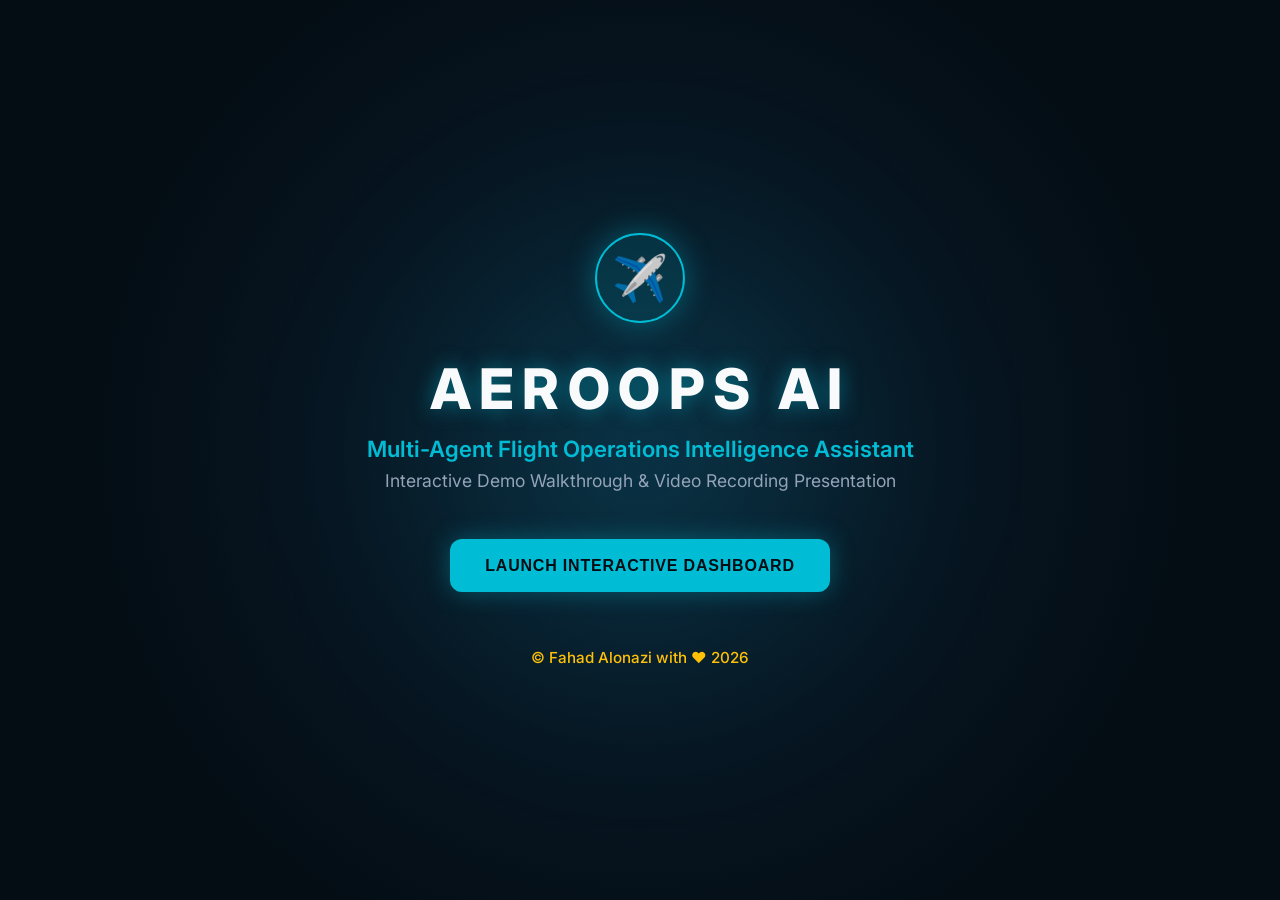
==== mockups_test/index.html @ d5b7aca8 "Initial commit - AeroOps AI project" ====
<!DOCTYPE html>
<html lang="en">
<head>
    <meta charset="UTF-8">
    <meta name="viewport" content="width=device-width, initial-scale=1.0">
    <title>AeroOps AI Interactive Walkthrough Mockup</title>
    <link rel="stylesheet" href="style.css">
    <link href="https://fonts.googleapis.com/css2?family=Inter:wght@400;600;700;800&family=JetBrains+Mono:wght@400;700&display=swap" rel="stylesheet">
</head>
<body>

    <!-- VIEW 1: Title Screen -->
    <section id="view-title" class="view-section active">
        <div class="glow-container">
            <div class="glow-orb"></div>
        </div>
        <div class="title-content">
            <div class="logo-wrapper">
                <span class="logo-icon">✈️</span>
            </div>
            <h1>AEROOPS AI</h1>
            <p class="subtitle">Multi-Agent Flight Operations Intelligence Assistant</p>
            <p class="desc">Interactive Demo Walkthrough & Video Recording Presentation</p>
            <button id="btn-enter" class="btn btn-primary">LAUNCH INTERACTIVE DASHBOARD</button>
            <div class="credits">© Fahad Alonazi with ❤️ 2026</div>
        </div>
    </section>

    <!-- VIEW 2: Dashboard Overview -->
    <section id="view-dashboard" class="view-section">
        <header class="dashboard-header">
            <div class="header-left">
                <h2>AeroOps AI Dispatch Control</h2>
                <p>Select a demo scenario below to execute the multi-agent analysis workflow.</p>
            </div>
            <button id="btn-back-title" class="btn btn-secondary">← Start Page</button>
        </header>

        <div class="dashboard-grid">
            <!-- Demo Buttons Card -->
            <div class="card demo-card">
                <h3>Select Demo Scenario</h3>
                <p class="card-desc">Clicking a scenario loads the flight parameters and opens its analysis result slide.</p>
                
                <div class="demo-buttons-container">
                    <button class="demo-select-btn low" data-target="low">
                        <span class="demo-indicator"></span>
                        <div class="demo-info">
                            <span class="demo-title">LOW Risk Demo</span>
                            <span class="demo-meta">SV1200 | RUH → JED | Stable weather</span>
                        </div>
                    </button>

                    <button class="demo-select-btn medium" data-target="medium">
                        <span class="demo-indicator"></span>
                        <div class="demo-info">
                            <span class="demo-title">MEDIUM Risk Demo</span>
                            <span class="demo-meta">AA123 | JFK → LAX | Weather reroute</span>
                        </div>
                    </button>

                    <button class="demo-select-btn high" data-target="high_pending">
                        <span class="demo-indicator"></span>
                        <div class="demo-info">
                            <span class="demo-title">HIGH Risk (Pending Review)</span>
                            <span class="demo-meta">SV1024 | Suspended for HITL</span>
                        </div>
                    </button>

                    <button class="demo-select-btn high" data-target="high_approved">
                        <span class="demo-indicator"></span>
                        <div class="demo-info">
                            <span class="demo-title">HIGH Risk (Approved)</span>
                            <span class="demo-meta">SV1024 | Briefing generated</span>
                        </div>
                    </button>

                    <button class="demo-select-btn security" data-target="security_pending">
                        <span class="demo-indicator"></span>
                        <div class="demo-info">
                            <span class="demo-title">Security Shield (Pending Review)</span>
                            <span class="demo-meta">SV9999 | Injection detected</span>
                        </div>
                    </button>

                    <button class="demo-select-btn security" data-target="security_approved">
                        <span class="demo-indicator"></span>
                        <div class="demo-info">
                            <span class="demo-title">Security Shield (Approved)</span>
                            <span class="demo-meta">SV9999 | Security briefing</span>
                        </div>
                    </button>

                    <button class="demo-select-btn invalid" data-target="invalid">
                        <span class="demo-indicator"></span>
                        <div class="demo-info">
                            <span class="demo-title">Invalid Input Demo</span>
                            <span class="demo-meta">1024 | Format error validation</span>
                        </div>
                    </button>
                </div>

                <div class="additional-actions">
                    <h3>Documentation & Logs</h3>
                    <div class="extra-buttons">
                        <button class="demo-select-btn testing" data-target="testing">
                            <span class="demo-indicator"></span>
                            <div class="demo-info">
                                <span class="demo-title">Automated Testing Results</span>
                                <span class="demo-meta">Pytest suite: 11 passed</span>
                            </div>
                        </button>
                        <button class="demo-select-btn conclusion" data-target="conclusion">
                            <span class="demo-indicator"></span>
                            <div class="demo-info">
                                <span class="demo-title">System Conclusion</span>
                                <span class="demo-meta">Safety, validation, and deterministic design</span>
                            </div>
                        </button>
                    </div>
                </div>
            </div>

            <!-- Visual Preview Card -->
            <div class="card preview-card">
                <h3>Live Walkthrough Preview</h3>
                <p class="card-desc">Preview of the dashboard structure. Select a scenario on the left to see results.</p>
                <div class="mockup-dashboard-frame">
                    <img src="../screenshots_experimental/00_dashboard_overview.png" alt="Dashboard Preview" class="frame-img">
                    <div class="frame-overlay">
                        <span class="glowing-cursor">👆 Select a demo to begin</span>
                    </div>
                </div>
            </div>
        </div>
        <div class="footer-credits">© Fahad Alonazi with ❤️ 2026</div>
    </section>

    <!-- VIEW 3: Detail/Result Screen -->
    <section id="view-detail" class="view-section">
        <header class="detail-header">
            <button id="btn-back-dashboard" class="btn btn-secondary">← Back to Dashboard</button>
            <h2 id="detail-title">LOW Risk Scenario Analysis</h2>
        </header>

        <div class="detail-container">
            <!-- Slide Image Frame -->
            <div class="slide-frame-card card">
                <img id="detail-slide-img" src="" alt="Slide Details" class="slide-img">
            </div>

            <!-- Voiceover Control Panel -->
            <div class="voiceover-card card">
                <h3>Voiceover & Narration</h3>
                <p class="card-desc">Play the pre-recorded voice narration for this section of your presentation video.</p>

                <div class="audio-control-panel">
                    <button id="btn-play-audio" class="audio-btn">
                        <span class="play-icon">▶</span>
                        <span class="pause-icon hidden">⏸</span>
                    </button>
                    <div class="audio-progress-bar">
                        <div id="audio-progress" class="progress-fill"></div>
                    </div>
                    <span id="audio-time" class="audio-time-label">0:00</span>
                </div>

                <div class="narration-box">
                    <h4>Console Transcript:</h4>
                    <p id="detail-narration-text" class="narration-text">Narration content loads here...</p>
                </div>
            </div>
        </div>
        <div class="footer-credits">© Fahad Alonazi with ❤️ 2026</div>
    </section>

    <!-- Hidden audio element -->
    <audio id="voiceover-audio"></audio>

    <script src="main.js"></script>
</body>
</html>
---- mockups_test/style.css ----
/* CSS for AeroOps AI Mockup Walkthrough */
:root {
    --bg-primary: #040d14;
    --bg-card: rgba(255, 255, 255, 0.05);
    --accent-teal: #00bcd4;
    --accent-amber: #ffc107;
    --accent-red: #ef4444;
    --accent-purple: #a855f7;
    --accent-gray: #64748b;
    --text-primary: #f8fafc;
    --text-muted: #94a3b8;
    --border-color: rgba(255, 255, 255, 0.08);
}

* {
    box-sizing: border-box;
    margin: 0;
    padding: 0;
}

body {
    background-color: var(--bg-primary);
    color: var(--text-primary);
    font-family: 'Inter', sans-serif;
    min-height: 100vh;
    overflow-x: hidden;
    position: relative;
}

/* Base View Layout */
.view-section {
    display: none;
    opacity: 0;
    transform: scale(0.98);
    transition: opacity 0.4s ease, transform 0.4s ease;
    padding: 2.5rem;
    min-height: 100vh;
    width: 100%;
}

.view-section.active {
    display: flex;
    flex-direction: column;
    opacity: 1;
    transform: scale(1);
}

/* ========================================================
   VIEW 1: Title Screen
   ======================================================== */
#view-title {
    justify-content: center;
    align-items: center;
    text-align: center;
    background: radial-gradient(circle at center, #0b2234 0%, #040d14 70%);
}

.glow-container {
    position: absolute;
    width: 100%;
    height: 100%;
    overflow: hidden;
    top: 0;
    left: 0;
    z-index: 0;
    pointer-events: none;
}

.glow-orb {
    position: absolute;
    width: 600px;
    height: 600px;
    background: radial-gradient(circle, rgba(0, 188, 212, 0.15) 0%, rgba(0, 0, 0, 0) 70%);
    top: 50%;
    left: 50%;
    transform: translate(-50%, -50%);
    filter: blur(80px);
}

.title-content {
    position: relative;
    z-index: 1;
    max-width: 800px;
    animation: fadeIn 0.8s ease-out;
}

@keyframes fadeIn {
    from { opacity: 0; transform: translateY(10px); }
    to { opacity: 1; transform: translateY(0); }
}

.logo-wrapper {
    width: 90px;
    height: 90px;
    border-radius: 50%;
    background: rgba(0, 188, 212, 0.12);
    border: 2px solid var(--accent-teal);
    display: flex;
    justify-content: center;
    align-items: center;
    margin: 0 auto 2rem;
    box-shadow: 0 0 30px rgba(0, 188, 212, 0.4);
}

.logo-icon {
    font-size: 2.8rem;
}

.title-content h1 {
    font-size: 3.5rem;
    font-weight: 800;
    letter-spacing: 0.15em;
    color: var(--text-primary);
    text-shadow: 0 0 20px rgba(0, 188, 212, 0.5);
    margin-bottom: 0.8rem;
}

.title-content .subtitle {
    font-size: 1.4rem;
    color: var(--accent-teal);
    margin-bottom: 0.5rem;
    font-weight: 600;
}

.title-content .desc {
    font-size: 1.1rem;
    color: var(--text-muted);
    margin-bottom: 3rem;
}

.credits {
    margin-top: 3.5rem;
    font-size: 0.95rem;
    color: var(--accent-amber);
    font-weight: 500;
}

/* ========================================================
   Buttons & UI Elements
   ======================================================== */
.btn {
    display: inline-block;
    padding: 1.1rem 2.2rem;
    font-size: 1rem;
    font-weight: 700;
    border-radius: 12px;
    border: none;
    cursor: pointer;
    transition: transform 0.15s ease, background-color 0.2s ease, box-shadow 0.2s ease;
    text-decoration: none;
    letter-spacing: 0.05em;
}

.btn-primary {
    background-color: var(--accent-teal);
    color: #040d14;
    box-shadow: 0 0 25px rgba(0, 188, 212, 0.35);
}

.btn-primary:hover {
    background-color: #00e5ff;
    box-shadow: 0 0 35px rgba(0, 188, 212, 0.5);
    transform: translateY(-2px);
}

.btn-secondary {
    background-color: rgba(255, 255, 255, 0.08);
    color: var(--text-primary);
    border: 1px solid var(--border-color);
}

.btn-secondary:hover {
    background-color: rgba(255, 255, 255, 0.15);
    transform: translateY(-1px);
}

.btn:active {
    transform: scale(0.98);
}

/* Cards */
.card {
    background: var(--bg-card);
    border: 1px solid var(--border-color);
    border-radius: 16px;
    padding: 2rem;
    backdrop-filter: blur(10px);
    box-shadow: 0 10px 30px rgba(0,0,0,0.3);
}

.card h3 {
    font-size: 1.35rem;
    margin-bottom: 0.5rem;
    font-weight: 700;
}

.card-desc {
    font-size: 0.95rem;
    color: var(--text-muted);
    margin-bottom: 1.8rem;
}

/* ========================================================
   VIEW 2: Dashboard Overview
   ======================================================== */
.dashboard-header {
    display: flex;
    justify-content: space-between;
    align-items: center;
    border-bottom: 1px solid var(--border-color);
    padding-bottom: 1.8rem;
    margin-bottom: 2rem;
}

.dashboard-header h2 {
    font-size: 1.8rem;
    color: var(--accent-teal);
    font-weight: 700;
    margin-bottom: 0.3rem;
}

.dashboard-header p {
    color: var(--text-muted);
    font-size: 1rem;
}

.dashboard-grid {
    display: grid;
    grid-template-columns: 460px 1fr;
    gap: 2rem;
    flex: 1;
}

.demo-buttons-container {
    display: flex;
    flex-direction: column;
    gap: 1rem;
}

.demo-select-btn {
    display: flex;
    align-items: center;
    width: 100%;
    padding: 1.1rem;
    background: rgba(255, 255, 255, 0.03);
    border: 1px solid var(--border-color);
    border-radius: 12px;
    cursor: pointer;
    text-align: left;
    transition: transform 0.2s ease, background 0.2s ease, border-color 0.2s ease;
}

.demo-select-btn:hover {
    background: rgba(255, 255, 255, 0.07);
    transform: translateX(4px);
}

.demo-indicator {
    width: 12px;
    height: 12px;
    border-radius: 50%;
    margin-right: 1.1rem;
    flex-shrink: 0;
    box-shadow: 0 0 10px currentColor;
}

.demo-info {
    display: flex;
    flex-direction: column;
    gap: 0.2rem;
}

.demo-title {
    font-size: 1rem;
    font-weight: 700;
    color: var(--text-primary);
}

.demo-meta {
    font-size: 0.82rem;
    color: var(--text-muted);
}

/* Indicators Accents */
.demo-select-btn.low { border-left: 5px solid #22c55e; color: #22c55e; }
.demo-select-btn.medium { border-left: 5px solid #f59e0b; color: #f59e0b; }
.demo-select-btn.high { border-left: 5px solid #ef4444; color: #ef4444; }
.demo-select-btn.security { border-left: 5px solid #a855f7; color: #a855f7; }
.demo-select-btn.invalid { border-left: 5px solid #64748b; color: #64748b; }
.demo-select-btn.testing { border-left: 5px solid #06b6d4; color: #06b6d4; }
.demo-select-btn.conclusion { border-left: 5px solid #ffb703; color: #ffb703; }

.additional-actions {
    margin-top: 2rem;
    border-top: 1px solid var(--border-color);
    padding-top: 1.5rem;
}

.extra-buttons {
    display: flex;
    flex-direction: column;
    gap: 0.8rem;
    margin-top: 1rem;
}

/* Preview Frame */
.preview-card {
    display: flex;
    flex-direction: column;
}

.mockup-dashboard-frame {
    flex: 1;
    position: relative;
    border-radius: 12px;
    overflow: hidden;
    border: 1px solid var(--border-color);
    background: #000;
    display: flex;
    justify-content: center;
    align-items: center;
    box-shadow: inset 0 0 40px rgba(0,0,0,0.8);
}

.frame-img {
    width: 100%;
    height: 100%;
    object-fit: contain;
    transition: filter 0.3s ease;
}

.frame-overlay {
    position: absolute;
    top: 0;
    left: 0;
    right: 0;
    bottom: 0;
    background: rgba(4, 13, 20, 0.4);
    display: flex;
    justify-content: center;
    align-items: center;
    pointer-events: none;
}

.glowing-cursor {
    background: rgba(0, 188, 212, 0.15);
    border: 2px solid var(--accent-teal);
    color: var(--text-primary);
    padding: 0.8rem 1.5rem;
    border-radius: 20px;
    font-weight: 700;
    letter-spacing: 0.05em;
    font-size: 0.95rem;
    box-shadow: 0 0 20px rgba(0, 188, 212, 0.4);
    animation: pulse 2s infinite;
}

@keyframes pulse {
    0% { transform: scale(1); box-shadow: 0 0 20px rgba(0, 188, 212, 0.4); }
    50% { transform: scale(1.03); box-shadow: 0 0 35px rgba(0, 188, 212, 0.7); }
    100% { transform: scale(1); box-shadow: 0 0 20px rgba(0, 188, 212, 0.4); }
}

/* ========================================================
   VIEW 3: Detail/Result Screen
   ======================================================== */
.detail-header {
    display: flex;
    align-items: center;
    gap: 2rem;
    border-bottom: 1px solid var(--border-color);
    padding-bottom: 1.5rem;
    margin-bottom: 2rem;
}

.detail-header h2 {
    font-size: 1.8rem;
    color: var(--accent-teal);
    font-weight: 700;
}

.detail-container {
    display: grid;
    grid-template-columns: 1fr 480px;
    gap: 2rem;
    flex: 1;
}

.slide-frame-card {
    display: flex;
    justify-content: center;
    align-items: center;
    background: #000;
    overflow: hidden;
    padding: 0.8rem;
}

.slide-img {
    width: 100%;
    height: 100%;
    object-fit: contain;
    border-radius: 8px;
    border: 1px solid rgba(255, 255, 255, 0.05);
}

.voiceover-card {
    display: flex;
    flex-direction: column;
}

.audio-control-panel {
    background: rgba(255, 255, 255, 0.03);
    border: 1px solid var(--border-color);
    border-radius: 12px;
    padding: 1.2rem;
    display: flex;
    align-items: center;
    gap: 1.1rem;
    margin-bottom: 1.8rem;
}

.audio-btn {
    width: 48px;
    height: 48px;
    border-radius: 50%;
    background: var(--accent-teal);
    color: #040d14;
    border: none;
    cursor: pointer;
    font-size: 1.2rem;
    display: flex;
    justify-content: center;
    align-items: center;
    box-shadow: 0 0 15px rgba(0, 188, 212, 0.4);
    transition: transform 0.1s ease, background 0.2s ease;
}

.audio-btn:hover {
    background: #00e5ff;
    transform: scale(1.05);
}

.audio-btn:active {
    transform: scale(0.95);
}

.audio-progress-bar {
    flex: 1;
    height: 6px;
    background: rgba(255, 255, 255, 0.1);
    border-radius: 3px;
    overflow: hidden;
    position: relative;
    cursor: pointer;
}

.progress-fill {
    width: 0%;
    height: 100%;
    background: var(--accent-teal);
    border-radius: 3px;
    transition: width 0.1s linear;
}

.audio-time-label {
    font-family: 'JetBrains Mono', monospace;
    font-size: 0.85rem;
    color: var(--text-muted);
    min-width: 35px;
    text-align: right;
}

.narration-box {
    flex: 1;
    display: flex;
    flex-direction: column;
    gap: 0.8rem;
}

.narration-box h4 {
    font-size: 1rem;
    color: var(--accent-amber);
    text-transform: uppercase;
    letter-spacing: 0.05em;
    font-weight: 700;
}

.narration-text {
    flex: 1;
    background: rgba(0,0,0,0.3);
    padding: 1.2rem;
    border-radius: 8px;
    font-size: 1rem;
    line-height: 1.6;
    color: #e2e8f0;
    border: 1px solid rgba(255,255,255,0.03);
    overflow-y: auto;
}

/* Footer Credits styling */
.footer-credits {
    text-align: center;
    margin-top: auto;
    padding-top: 2rem;
    font-size: 0.9rem;
    color: var(--accent-amber);
    font-weight: 500;
    opacity: 0.8;
}

/* Responsive */
@media (max-width: 1200px) {
    .dashboard-grid {
        grid-template-columns: 1fr;
    }
    .detail-container {
        grid-template-columns: 1fr;
    }
    .slide-frame-card {
        height: 450px;
    }
}
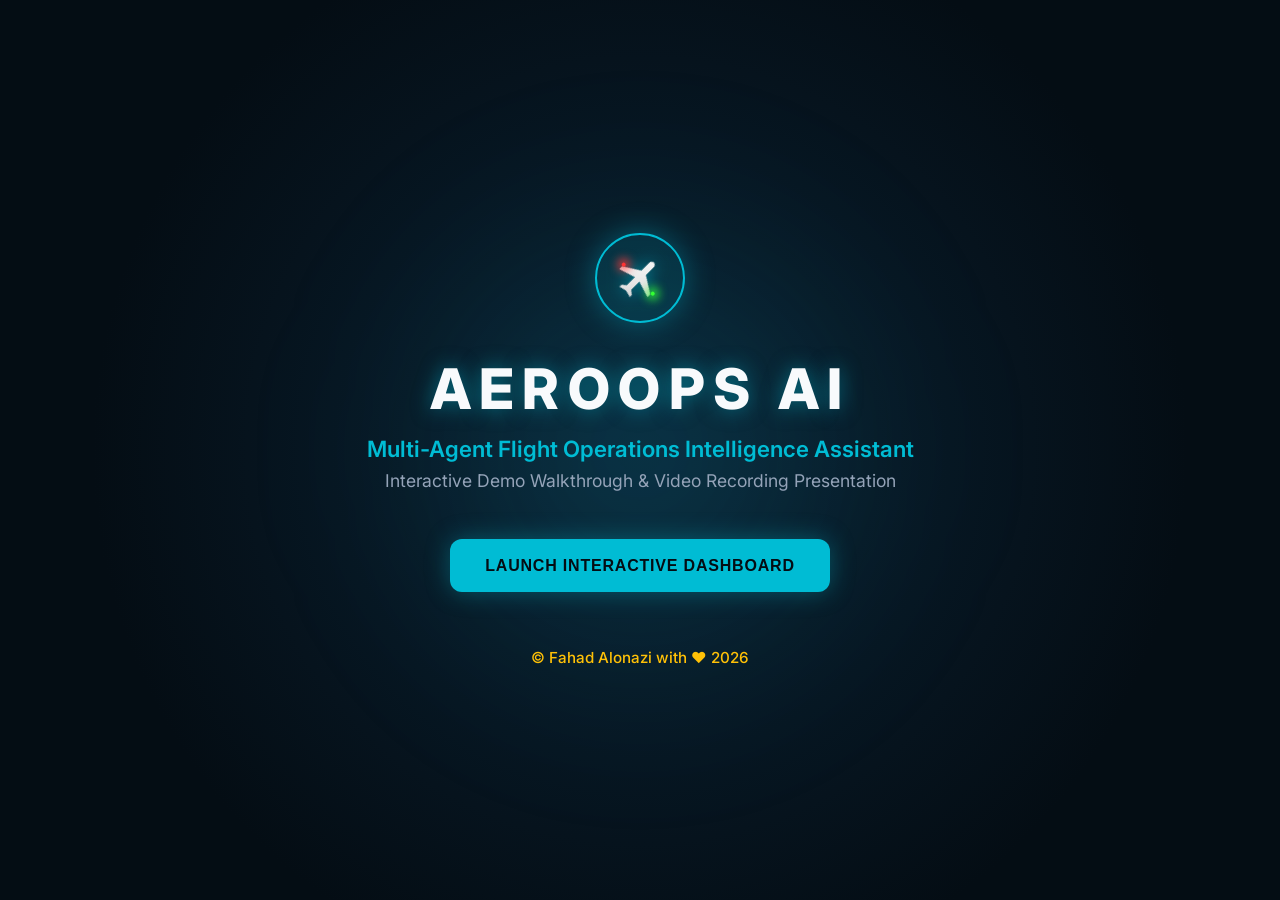
==== commit 04ae2153: "update" ====
--- a/mockups_test/index.html
+++ b/mockups_test/index.html
@@ -1,12 +1,16 @@
 <!DOCTYPE html>
 <html lang="en">
+
 <head>
     <meta charset="UTF-8">
     <meta name="viewport" content="width=device-width, initial-scale=1.0">
     <title>AeroOps AI Interactive Walkthrough Mockup</title>
     <link rel="stylesheet" href="style.css">
-    <link href="https://fonts.googleapis.com/css2?family=Inter:wght@400;600;700;800&family=JetBrains+Mono:wght@400;700&display=swap" rel="stylesheet">
+    <link
+        href="https://fonts.googleapis.com/css2?family=Inter:wght@400;600;700;800&family=JetBrains+Mono:wght@400;700&display=swap"
+        rel="stylesheet">
 </head>
+
 <body>
 
     <!-- VIEW 1: Title Screen -->
@@ -16,7 +20,22 @@
         </div>
         <div class="title-content">
             <div class="logo-wrapper">
-                <span class="logo-icon">✈️</span>
+                    <div class="logo-plane">
+                        <svg class="airplane-svg" xmlns="http://www.w3.org/2000/svg" viewBox="0 0 24 24">
+                            <defs>
+                                <linearGradient id="plane-gradient-logo" x1="0%" y1="0%" x2="100%" y2="100%">
+                                    <stop offset="0%" stop-color="#ffffff" />
+                                    <stop offset="60%" stop-color="#e6e6e6" />
+                                    <stop offset="100%" stop-color="#cccccc" />
+                                </linearGradient>
+                            </defs>
+                            <path
+                                d="M21 16v-2l-8-5V3.5c0-.83-.67-1.5-1.5-1.5S10 2.67 10 3.5V9l-8 5v2l8-2.5V19l-2 1.5V22l3.5-1 3.5 1v-1.5L13 19v-5.5l8 2.5z"
+                                fill="url(#plane-gradient-logo)" />
+                        </svg>
+                        <div class="nav-light red-light"></div>
+                        <div class="nav-light green-light"></div>
+                    </div>
             </div>
             <h1>AEROOPS AI</h1>
             <p class="subtitle">Multi-Agent Flight Operations Intelligence Assistant</p>
@@ -40,8 +59,9 @@
             <!-- Demo Buttons Card -->
             <div class="card demo-card">
                 <h3>Select Demo Scenario</h3>
-                <p class="card-desc">Clicking a scenario loads the flight parameters and opens its analysis result slide.</p>
-                
+                <p class="card-desc">Clicking a scenario loads the flight parameters and opens its analysis result
+                    slide.</p>
+
                 <div class="demo-buttons-container">
                     <button class="demo-select-btn low" data-target="low">
                         <span class="demo-indicator"></span>
@@ -124,9 +144,10 @@
             <!-- Visual Preview Card -->
             <div class="card preview-card">
                 <h3>Live Walkthrough Preview</h3>
-                <p class="card-desc">Preview of the dashboard structure. Select a scenario on the left to see results.</p>
+                <p class="card-desc">Preview of the dashboard structure. Select a scenario on the left to see results.
+                </p>
                 <div class="mockup-dashboard-frame">
-                    <img src="../screenshots_experimental/00_dashboard_overview.png" alt="Dashboard Preview" class="frame-img">
+                    <img src="slides/00_dashboard_overview.png" alt="Dashboard Preview" class="frame-img">
                     <div class="frame-overlay">
                         <span class="glowing-cursor">👆 Select a demo to begin</span>
                     </div>
@@ -152,7 +173,8 @@
             <!-- Voiceover Control Panel -->
             <div class="voiceover-card card">
                 <h3>Voiceover & Narration</h3>
-                <p class="card-desc">Play the pre-recorded voice narration for this section of your presentation video.</p>
+                <p class="card-desc">Play the pre-recorded voice narration for this section of your presentation video.
+                </p>
 
                 <div class="audio-control-panel">
                     <button id="btn-play-audio" class="audio-btn">
@@ -179,4 +201,5 @@
 
     <script src="main.js"></script>
 </body>
-</html>
+
+</html>
--- a/mockups_test/style.css
+++ b/mockups_test/style.css
@@ -85,8 +85,15 @@
 }
 
 @keyframes fadeIn {
-    from { opacity: 0; transform: translateY(10px); }
-    to { opacity: 1; transform: translateY(0); }
+    from {
+        opacity: 0;
+        transform: translateY(10px);
+    }
+
+    to {
+        opacity: 1;
+        transform: translateY(0);
+    }
 }
 
 .logo-wrapper {
@@ -102,8 +109,58 @@
     box-shadow: 0 0 30px rgba(0, 188, 212, 0.4);
 }
 
-.logo-icon {
-    font-size: 2.8rem;
+.logo-plane {
+    position: relative;
+    width: 50px;
+    height: 50px;
+    display: flex;
+    justify-content: center;
+    align-items: center;
+    transform: rotate(45deg);
+}
+
+.airplane-svg {
+    width: 50px;
+    height: 50px;
+    filter: drop-shadow(0 0 8px rgba(0, 188, 212, 0.6));
+}
+
+.nav-light {
+    position: absolute;
+    width: 4px;
+    height: 4px;
+    border-radius: 50%;
+}
+
+.nav-light.red-light {
+    bottom: 40%;
+    left: 3%;
+    top: 50%;
+    background: #ff3333;
+    box-shadow: 0 0 10px 4px rgba(255, 51, 51, 0.9);
+    animation: blink-light 1.2s infinite 0.6s;
+}
+
+.nav-light.green-light {
+    bottom: 40%;
+    right: 7%;
+    top: 50%;
+    background: #33ff33;
+    box-shadow: 0 0 10px 4px rgba(51, 255, 51, 0.9);
+    animation: blink-light 1.2s infinite 0.6s;
+}
+
+@keyframes blink-light {
+
+    0%,
+    70% {
+        opacity: 1;
+    }
+
+    75%,
+    100% {
+        opacity: 0.2;
+    }
 }
 
 .title-content h1 {
@@ -185,7 +242,7 @@
     border-radius: 16px;
     padding: 2rem;
     backdrop-filter: blur(10px);
-    box-shadow: 0 10px 30px rgba(0,0,0,0.3);
+    box-shadow: 0 10px 30px rgba(0, 0, 0, 0.3);
 }
 
 .card h3 {
@@ -282,13 +339,40 @@
 }
 
 /* Indicators Accents */
-.demo-select-btn.low { border-left: 5px solid #22c55e; color: #22c55e; }
-.demo-select-btn.medium { border-left: 5px solid #f59e0b; color: #f59e0b; }
-.demo-select-btn.high { border-left: 5px solid #ef4444; color: #ef4444; }
-.demo-select-btn.security { border-left: 5px solid #a855f7; color: #a855f7; }
-.demo-select-btn.invalid { border-left: 5px solid #64748b; color: #64748b; }
-.demo-select-btn.testing { border-left: 5px solid #06b6d4; color: #06b6d4; }
-.demo-select-btn.conclusion { border-left: 5px solid #ffb703; color: #ffb703; }
+.demo-select-btn.low {
+    border-left: 5px solid #22c55e;
+    color: #22c55e;
+}
+
+.demo-select-btn.medium {
+    border-left: 5px solid #f59e0b;
+    color: #f59e0b;
+}
+
+.demo-select-btn.high {
+    border-left: 5px solid #ef4444;
+    color: #ef4444;
+}
+
+.demo-select-btn.security {
+    border-left: 5px solid #a855f7;
+    color: #a855f7;
+}
+
+.demo-select-btn.invalid {
+    border-left: 5px solid #64748b;
+    color: #64748b;
+}
+
+.demo-select-btn.testing {
+    border-left: 5px solid #06b6d4;
+    color: #06b6d4;
+}
+
+.demo-select-btn.conclusion {
+    border-left: 5px solid #ffb703;
+    color: #ffb703;
+}
 
 .additional-actions {
     margin-top: 2rem;
@@ -319,7 +403,7 @@
     display: flex;
     justify-content: center;
     align-items: center;
-    box-shadow: inset 0 0 40px rgba(0,0,0,0.8);
+    box-shadow: inset 0 0 40px rgba(0, 0, 0, 0.8);
 }
 
 .frame-img {
@@ -356,9 +440,20 @@
 }
 
 @keyframes pulse {
-    0% { transform: scale(1); box-shadow: 0 0 20px rgba(0, 188, 212, 0.4); }
-    50% { transform: scale(1.03); box-shadow: 0 0 35px rgba(0, 188, 212, 0.7); }
-    100% { transform: scale(1); box-shadow: 0 0 20px rgba(0, 188, 212, 0.4); }
+    0% {
+        transform: scale(1);
+        box-shadow: 0 0 20px rgba(0, 188, 212, 0.4);
+    }
+
+    50% {
+        transform: scale(1.03);
+        box-shadow: 0 0 35px rgba(0, 188, 212, 0.7);
+    }
+
+    100% {
+        transform: scale(1);
+        box-shadow: 0 0 20px rgba(0, 188, 212, 0.4);
+    }
 }
 
 /* ========================================================
@@ -487,13 +582,13 @@
 
 .narration-text {
     flex: 1;
-    background: rgba(0,0,0,0.3);
+    background: rgba(0, 0, 0, 0.3);
     padding: 1.2rem;
     border-radius: 8px;
     font-size: 1rem;
     line-height: 1.6;
     color: #e2e8f0;
-    border: 1px solid rgba(255,255,255,0.03);
+    border: 1px solid rgba(255, 255, 255, 0.03);
     overflow-y: auto;
 }
 
@@ -513,10 +608,12 @@
     .dashboard-grid {
         grid-template-columns: 1fr;
     }
+
     .detail-container {
         grid-template-columns: 1fr;
     }
+
     .slide-frame-card {
         height: 450px;
     }
-}
+}
